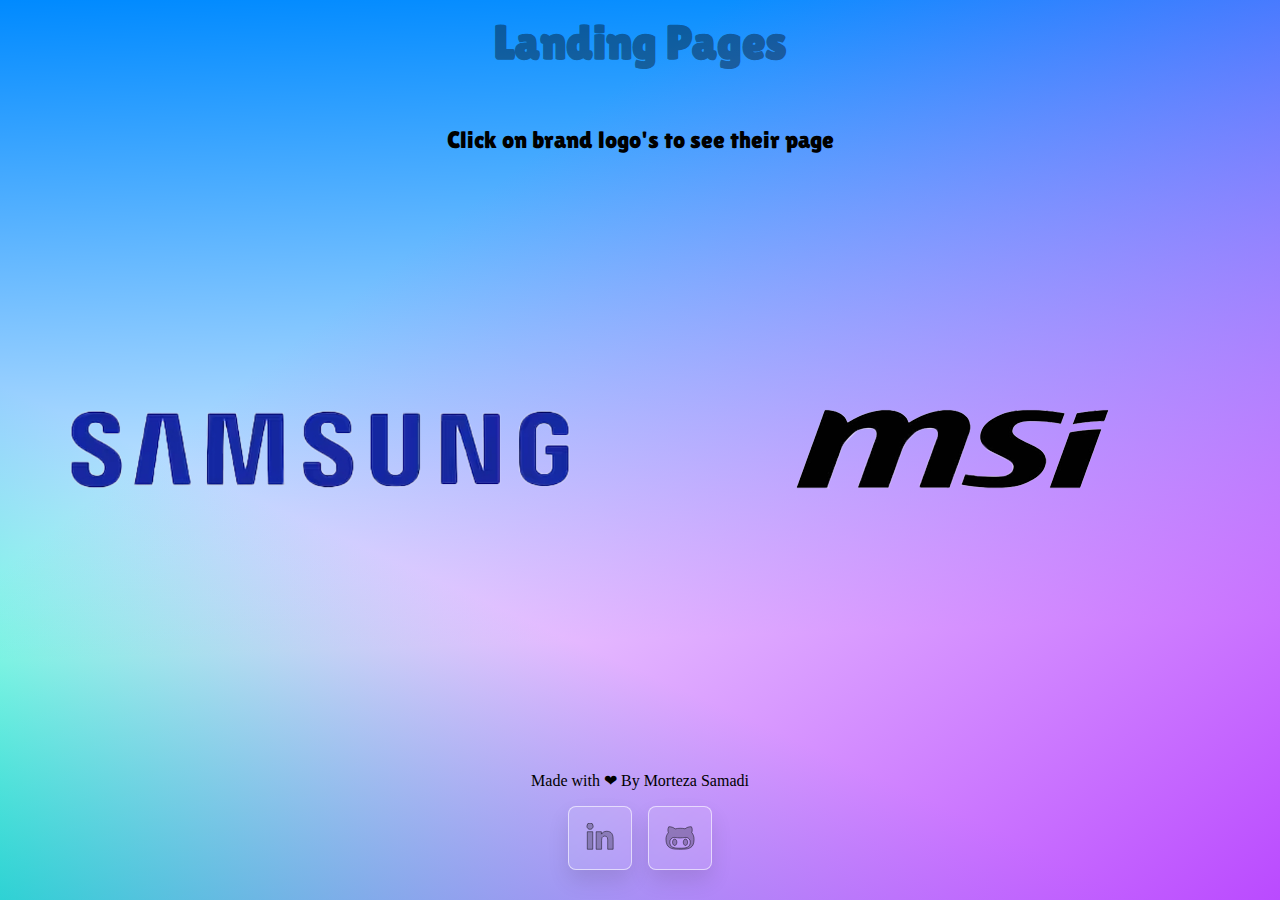
==== index.html @ e9611cdb "git init" ====
<!DOCTYPE html>
<html lang="en">

<head>
  <meta charset="UTF-8">
  <meta http-equiv="X-UA-Compatible" content="IE=edge">
  <meta name="viewport" content="width=device-width, initial-scale=1.0">
  <link rel="preconnect" href="https://fonts.googleapis.com">
  <link rel="preconnect" href="https://fonts.gstatic.com" crossorigin>
  <link href="https://fonts.googleapis.com/css2?family=Lilita+One&display=swap" rel="stylesheet">
  <link rel="stylesheet" href="style/style.css">
  <title>Simple Landing Pages</title>
</head>

<body>
  <header>
    <h1 class="header-title">Landing Pages</h1>
    <p class="header-subtitle">Click on brand logo's to see their page</p>
  </header>
  <main>
    <div class="sections-container">
      <section class="section section-brand">
        <a href="./Samsung-landing-page/index.html"><img class="brand-image" src="./image/samsung-brand-banner-md.png"
            alt=""></a>
      </section>
      <section class="section section-brand">
        <a href="./MSI-landing-page/index.html"><img class="brand-image" src="./image/msihero-sm.png" alt=""></a>
      </section>
    </div>
  </main>
  <footer>
    <div class="">
      <div class="">
        <p>Made with ❤ By Morteza Samadi</p>
        <p class="footer-icons">
          <a href="https://www.linkedin.com/in/morscoder/"><img src="./image/svg/linkedin-in.svg" alt="@morscoder"
              class="icon"></a>
          <a href="https://github.com/smdmori"><img src="./image/svg/github-alt.svg" alt="@smdmori" class="icon"></a>
        </p>
      </div>
    </div>
  </footer>
</body>

</html>
---- style/style.css ----
* {
  box-sizing: border-box;
}

body {
  margin: 0;
  padding: 0;
  height: 100vh;
}

main {
  width: 100%;
  height: calc(100% - 10em - 10em);
  display: flex;
  flex-direction: column;
}

.header-title {
  font-size: 3rem;
  color: rgba(0, 0, 0, 0.4);
  transition: letter-spacing 0.5s ease-in-out;
}
.header-title:hover {
  letter-spacing: 0.5rem;
}

.header-subtitle {
  font-size: 1.5rem;
}

.sections-container {
  display: flex;
  flex-grow: 1;
  justify-content: space-between;
}

.section {
  display: flex;
  justify-content: center;
  align-items: center;
  flex-basis: 50%;
}

.brand-image {
  max-width: 100%;
  height: auto;
}

body {
  background: linear-gradient(322deg, #ba4aff, rgba(186, 74, 255, 0) 70%), linear-gradient(178deg, #008aff, rgba(0, 138, 255, 0) 70%), linear-gradient(24deg, #00ffc6, rgba(0, 255, 198, 0) 35%);
}

header {
  height: 10em;
  display: flex;
  flex-direction: column;
  justify-content: center;
  align-items: center;
  font-family: "Lilita One", cursive;
}

footer {
  width: 100%;
  height: 10em;
  display: flex;
  flex-direction: column;
  justify-content: center;
  align-items: center;
}

.ruler {
  border-top: 1px solid rgba(255, 255, 255, 0.3);
  background-color: rgba(255, 255, 255, 0.05);
  position: absolute;
  top: 50%;
  height: 50%;
  left: 0%;
  right: 0%;
}

.icon {
  --size: 4rem;
  --transition-duration: 500ms;
  --transition-easing: ease-out;
  width: var(--size);
  height: var(--size);
  padding: 0.5em;
  display: flex;
  align-items: center;
  justify-content: center;
  text-decoration: none;
  color: var(--foreground-color);
  font-size: 2rem;
  border: 1px solid rgba(255, 255, 255, 0.6);
  background-color: rgba(255, 255, 255, 0.1);
  -webkit-backdrop-filter: blur(2px);
          backdrop-filter: blur(2px);
  border-radius: 0.5rem;
  box-shadow: 0px calc(var(--size) / 6) calc(var(--size) / 3) rgba(0, 0, 0, 0.1);
  transition: transform var(--transition-duration) var(--transition-easing);
  overflow: hidden;
}
.icon:hover {
  transform: translateY(-25%);
}

.footer-icons {
  display: flex;
  gap: 1em;
  justify-content: center;
}/*# sourceMappingURL=style.css.map */
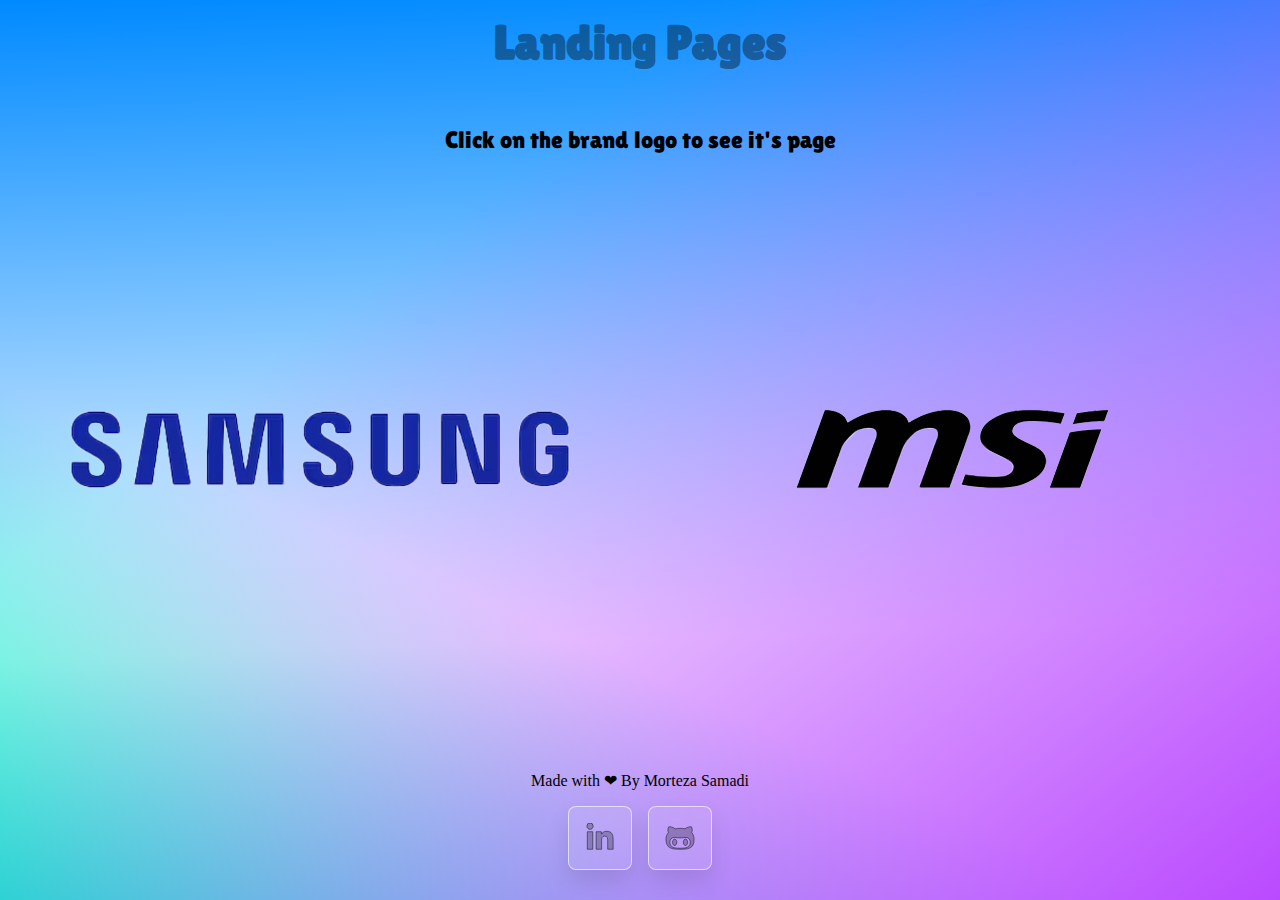
==== commit 30c2db4d: "refactor typo" ====
--- a/index.html
+++ b/index.html
@@ -10,12 +10,13 @@
   <link href="https://fonts.googleapis.com/css2?family=Lilita+One&display=swap" rel="stylesheet">
   <link rel="stylesheet" href="style/style.css">
   <title>Simple Landing Pages</title>
+  <link rel="shortcut icon" href="image/favicon.png" type="image/x-icon">
 </head>
 
 <body>
   <header>
     <h1 class="header-title">Landing Pages</h1>
-    <p class="header-subtitle">Click on brand logo's to see their page</p>
+    <p class="header-subtitle">Click on the brand logo to see it's page</p>
   </header>
   <main>
     <div class="sections-container">
